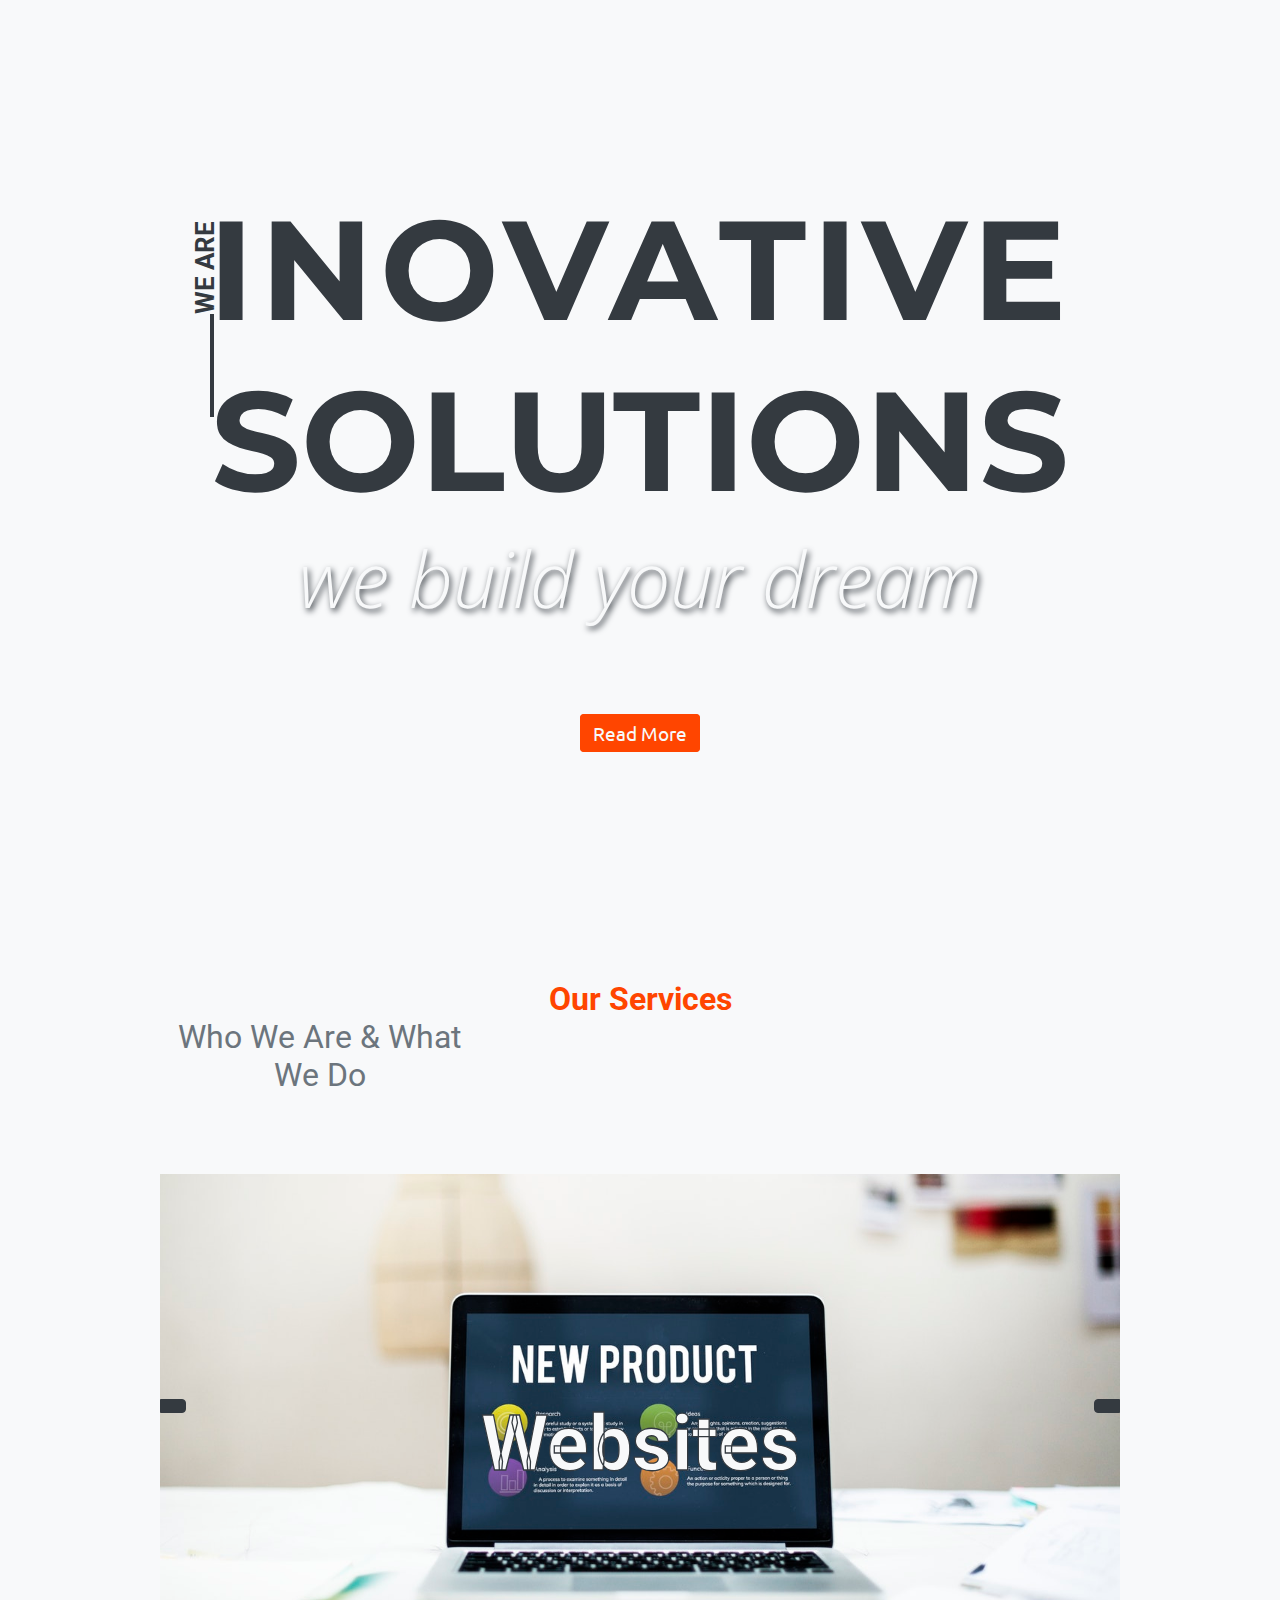
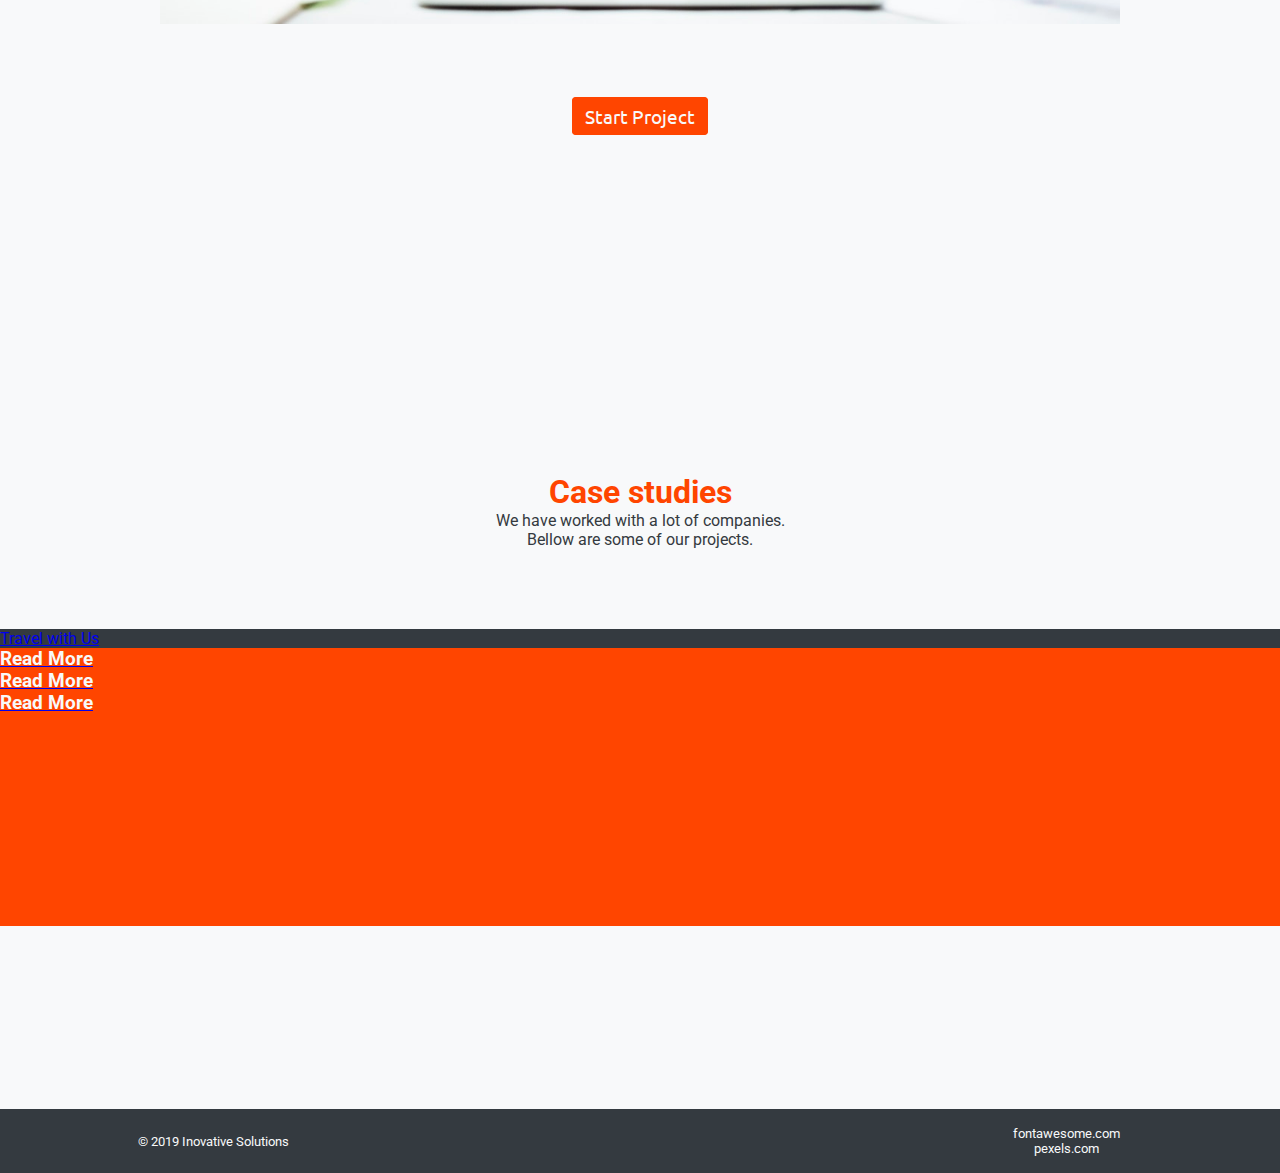
==== index.html @ c815b460 "Restarted work" ====
<!DOCTYPE html>
<html lang="en">

<head>
	<meta charset="UTF-8">
	<meta name="viewport" content="width=device-width, initial-scale=1.0">
	<meta http-equiv="X-UA-Compatible" content="ie=edge">

	<link rel="stylesheet" href="css/color.css">
	<link rel="stylesheet" href="css/core.css">
	<link rel="stylesheet" href="css/home.css">

	<link rel="stylesheet" href="https://use.fontawesome.com/releases/v5.5.0/css/all.css" integrity="sha384-B4dIYHKNBt8Bc12p+WXckhzcICo0wtJAoU8YZTY5qE0Id1GSseTk6S+L3BlXeVIU"
	 crossorigin="anonymous">

	<link rel="icon" href="img/favicon.ico" type="image/x-icon" />
	<link rel="shortcut icon" href="img/favicon.ico" type="image/x-icon" />

	<link href="https://fonts.googleapis.com/css?family=Roboto" rel="stylesheet">
	<link href="https://fonts.googleapis.com/css?family=Ubuntu" rel="stylesheet">
	<link href="https://fonts.googleapis.com/css?family=Montserrat" rel="stylesheet">
	<link href="https://fonts.googleapis.com/css?family=Open+Sans+Condensed:300" rel="stylesheet">
	<link href="https://fonts.googleapis.com/css?family=Amatic+SC" rel="stylesheet">
	<link href="https://fonts.googleapis.com/css?family=Dosis" rel="stylesheet">

	<title>Home</title>
</head>

<body class="bg-light">
	<nav class="bg-dark text-light">
		<a href="./">Home</a>
		<a href="about.html">About Us</a>
		<a href="portfolio.html">Portfolio</a>
		<a href="contact.html">Contact</a>
		<div>
			<a href="" class="btn-orange" type="button">Start<br>Project</a>
		</div>
	</nav>

	<button type="button" id="navButton" class="text-dark moveButton"><i id="fontawesome" class="fas fa-chevron-right fa-2x fa-fw"></i></button>
	<button type="button" id="scrollButton" class="text-dark moveButton"><i id="fontawesome" class="fas fa-chevron-up fa-2x fa-fw"></i></button>

	<main class="text-dark">
		<section id="section-a">
			<div class="container">
				<h5><span></span>We are</h5>
				<h1>Inovative</h1>
				<h1>Solutions</h1>
				<h3>We build your dream</h3>
				<div>
					<a href="#section-b" class="btn-orange" type="button">Read More</a>
				</div>
			</div>
		</section>

		<section id="section-b">
			<div class="container">
				<h1 class="text-orange">Our Services</h1>
				<p class="text-grey">Who We Are &amp; What We Do</p>
			</div>
			<div class="slideshow">
				<div class="slides" id="slide1">
					<h3 class="text-light">Websites</h3>
				</div>
				<div class="slides" id="slide2">
					<h3 class="text-light">Databases</h3>
				</div>
				<div class="slides" id="slide3">
					<h3 class="text-light">Custom software</h3>
				</div>

				<div class="slides" id="slide4">
					<h3 class="text-light">Digital marketing</h3>
				</div>
				<button type="button" class="text-light bg-dark" id="arrow-left"><i class="fas fa-angle-double-left fa-fw"></i></button>
				<button type="button" class="text-light bg-dark" id="arrow-right"><i class="fas fa-angle-double-right fa-fw"></i></button>
			</div>
			<div class="container">
				<a href="" class="btn-orange" type="button">Start Project</a>
			</div>
		</section>

		<section id="section-c">
			<div class="container">
				<h1 class="text-orange">Case studies</h1>
				<p class="text-greymargin-top: 4rem;">We have worked with a lot of companies.<br>Bellow are some of our projects.</p>
			</div>
			<div class="cardsshow bg-orange">
				<a href="travel-with-us.html">
					<div class="card-container">
						<div class="cards bg-dark" id="card1">
							<span>Travel with Us</span>
						</div>
						<span class="text-light"><i class="fas fa-arrow-right fa-fw fa-4x"></i></span>
						<h3 class="text-light">Read More</h3>
					</div>
				</a>
				<a href="portfolio.htm">
					<div class="card-container">
						<div class="cards" id="card2"></div>
						<span class="text-light"><i class="fas fa-arrow-right fa-fw fa-4x"></i></span>
						<h3 class="text-light">Read More</h3>
					</div>
				</a>
				<a href="about.htm">
					<div class="card-container">
						<div class="cards" id="card3"></div>
						<span class="text-light"><i class="fas fa-arrow-right fa-fw fa-4x"></i></span>
						<h3 class="text-light">Read More</h3>
					</div>
				</a>
			</div>
		</section>
	</main>

	<footer class="bg-dark text-light">
		<p>&copy; 2019 Inovative Solutions</p>
		<p id="date"></p>
		<p><a href="https://fontawesome.com/" target="_blank" rel="noopener noreferrer">fontawesome.com</a><br><a href="https://pexels.com/"
			 target="_blank" rel="noopener noreferrer">pexels.com</a></p>
	</footer>
	<script src="js/core.js" type="text/javascript"></script>
	<script src="js/home.js" type="text/javascript"></script>
</body>

</html>
---- css/color.css ----
/* This file serves for coloring all the tags that have the corresponding classes, just like Bootstrap */

.text-dark {
	color: #343a40;
}

.text-grey {
	color: #6c757d;
}

.text-light {
	color: #f8f9fa;
}

.text-green {
	color: #28a745;
}

.text-orange {
	color: orangered;
}

.bg-dark {
	background-color: #343a40;
}

.bg-grey {
	background-color: #6c757d;
}

.bg-light {
	background-color: #f8f9fa;
}

.bg-green {
	background-color: #28a745;
}

.bg-orange {
	background-color: orangered;
}
---- css/core.css ----
* {
	margin: 0;
	padding: 0;
	font-family: "Roboto", sans-serif;
	transition: filter 0.5s;
}

html,
body {
	scroll-behavior: smooth;
	overflow-x: hidden;
}

button[type=button],
a[type=button] {
	font-family: "Ubuntu", sans-serif;
	padding: 0.375rem 0.75rem;
	border-radius: 0.25rem;
	border: 1px solid;
	cursor: pointer;
	text-decoration: none;
}

button:focus {
	outline: 0;
}

.container {
	width: 75vw;
	margin: 0 auto;
}

button.btn-green,
a.btn-green {
	font-size: 1rem;
	text-align: center;
	border-color: #28a745 !important;
	background-color: #28a745 !important;
	margin: 1rem auto;
	color: #f8f9fa !important;
	transition: all 0.25s;
}

button.btn-green:hover,
a.btn-green:hover {
	border-color: #1e7e34 !important;
	background-color: #1e7e34 !important;
	color: #f8f9fa !important;
}

button.btn-orange,
a.btn-orange {
	font-size: 1rem;
	text-align: center;
	border-color: orangered !important;
	background-color: orangered !important;
	margin: 1rem auto;
	color: #f8f9fa !important;
	transition: all 0.25s;
}

button.btn-orange:hover,
a.btn-orange:hover {
	border-color: red !important;
	background-color: red !important;
	color: #f8f9fa !important;
}

nav {
	height: 100%;
	width: 0;
	position: fixed;
	z-index: 1;
	top: 0;
	left: 0;
	overflow-x: hidden;
	transition: all 0.5s;
}

nav a {
	display: block;
	text-decoration: none;
	color: inherit;
	font-size: 2rem;
	text-align: right;
	margin: 1rem;
	transition: all 0.25s;
}

nav div {
	position: absolute;
	bottom: 0;
	width: 100%;
}

nav div a {
	width: calc(200px - 4rem);
}

nav a:hover {
	color: #6c757d;
}

button.moveButton {
	display: block;
	min-width: 3.5rem;
	max-width: 3.5rem;
	min-height: 2.5rem;
	max-height: 2.5rem;
	border: none;
	margin: 1rem 0;
	background-color: transparent;
	position: fixed;
	transition: all 0.5s;
	z-index: 1;
	padding: 0;
}

button.moveButton#navButton {
	top: 0;
}

button.moveButton#scrollButton {
	border-radius: 50%;
	min-width: 2.5rem;
	max-width: 2.5rem;
	margin: 1rem;
	color: #f8f9fa;
	background-color: #343a40;
	opacity: 0;
	bottom: 0;
	right: 0;
}

button#navButton i {
	transition: all 0.5s;
}

button#navButton i.close {
	transform: rotate(180deg);
}

main {
	transition: all 0.5s;
}

main section {
	min-height: 100vh;
	width: 100%;
	display: flex;
	flex-direction: column;
	justify-content: center;
	align-items: center;
}

footer {
	width: 100%;
	min-height: 64px;
	display: flex;
	justify-content: center;
	align-items: center;
}

footer p {
	text-align: center;
	font-size: 0.8rem;
	margin: 0 auto;
	display: inline-block;
	width: calc(100%/3);
}

footer p#date {
	font-size: 1rem;
}

footer p a {
	text-decoration: none;
	color: inherit;
	transition: all 0.25s;
}

footer p a:hover {
	color: #6c757d;
}
---- css/home.css ----
/* Section A */

main section#section-a {
	text-transform: uppercase;
	text-align: center;
	background-image: url("../img/bg-header-1.jpg");
	background-attachment: fixed;
	background-size: cover;
	background-position: center;
}

main section#section-a .container h1 {
	font-size: 11vw;
	font-family: 'Montserrat', sans-serif;
}

main section#section-a .container h1:first-of-type {
	letter-spacing: 0.5vw;
}

main section#section-a .container h3 {
	font-family: "Open Sans Condensed", sans-serif;
	font-weight: 300;
	font-style: italic;
	font-size: 6vw;
	text-transform: lowercase;
	color: #f8f9fa;
	text-shadow: 0.2vw 0.2vw 0.5vw #343a40;
}

main section#section-a .container h5 {
	transform-origin: center;
	transform: translate(-45%, 500%) rotate(-90deg);
	font-size: 2vw;
	max-width: 100vh;
}

main section#section-a .container h5 span {
	background-color: #343a40;
	width: 8vw;
	height: 0.3vw;
	display: inline-block;
	text-align: right;
	vertical-align: baseline;
}

main section#section-a .container div {
	margin-top: 10vh;
}

main section#section-a .container div a {
	text-transform: initial;
	font-size: 1.2rem;
}

/* Section B */
main section#section-b .container {
	text-align: center;
	margin: 5rem auto;
}

main section#section-b .container p {
	margin: 1 auto;
	width: calc(100%/3);
	float: left;
	font-size: 2rem;
}

main section#section-b .container a {
	font-size: 1.2rem;
	color: #f8f9fa;
	text-align: center;
	border-color: #28a745;
}

main section#section-b div.slideshow {
	min-height: 50vh;
	height: auto;
	width: 75vw;
	position: relative;
}

main section#section-b div.slideshow button {
	position: absolute;
	top: 50%;
	font-size: 2vh;
	border: 1px solid #343a40;
	transition: all 0.25s;
}

main section#section-b div.slideshow button#arrow-left {
	border-top-left-radius: 0;
	border-bottom-left-radius: 0;
}

main section#section-b div.slideshow button#arrow-right {
	border-top-right-radius: 0;
	border-bottom-right-radius: 0;
}

main section#section-b div.slideshow button:hover {
	background-color: #1d2124;
	border-color: #1d2124;
}

main section#section-b div.slideshow button#arrow-left {
	left: 0;
}

main section#section-b div.slideshow button#arrow-right {
	right: 0;
}

main section#section-b div.slideshow div.slides {
	min-height: 100%;
	position: absolute;
	transition: all 0.5s;
}

main section#section-b div.slideshow div.slides#slide1 {
	background-image: url("../img/websites.jpeg");
	background-size: cover;
	background-repeat: no-repeat;
	background-position: bottom;
}

main section#section-b div.slideshow div.slides#slide2 {
	background-image: url("../img/databases.jpg");
	background-size: cover;
	background-repeat: no-repeat;
	background-position: left;
}

main section#section-b div.slideshow div.slides#slide3 {
	background-image: url("../img/custom_software.jpeg");
	background-size: cover;
	background-repeat: no-repeat;
	background-position: center;
}

main section#section-b div.slideshow div.slides#slide4 {
	background-image: url("../img/digital_marketing.jpeg");
	background-size: cover;
	background-repeat: no-repeat;
	background-position: left;
}

main section#section-b div.slideshow div.slides h3 {
	text-align: center;
	font-size: 6vw;
	max-width: 70%;
	margin: 0 auto;
	top: 50%;
	left: 0;
	right: 0;
	position: absolute;
	-webkit-text-stroke-color: #343a40;
	-webkit-text-stroke-width: 0.1vw;
}

/* Section C */
main section#section-c {
	background-image: url("../img/bg-header-2.jpeg");
	background-size: cover;
	background-attachment: fixed;
	background-position: bottom;
}

main section#section-c div.container:first-of-type {
	text-align: center;
	margin: 5rem auto;
}

main section#section-c div.cardsshow {
	width: 100%;
	height: 33vh;
}

main section#section.c div.cardsshow a div.cards {
	float: left;
	min-height: 100%;
	width: calc(100%/3);
}
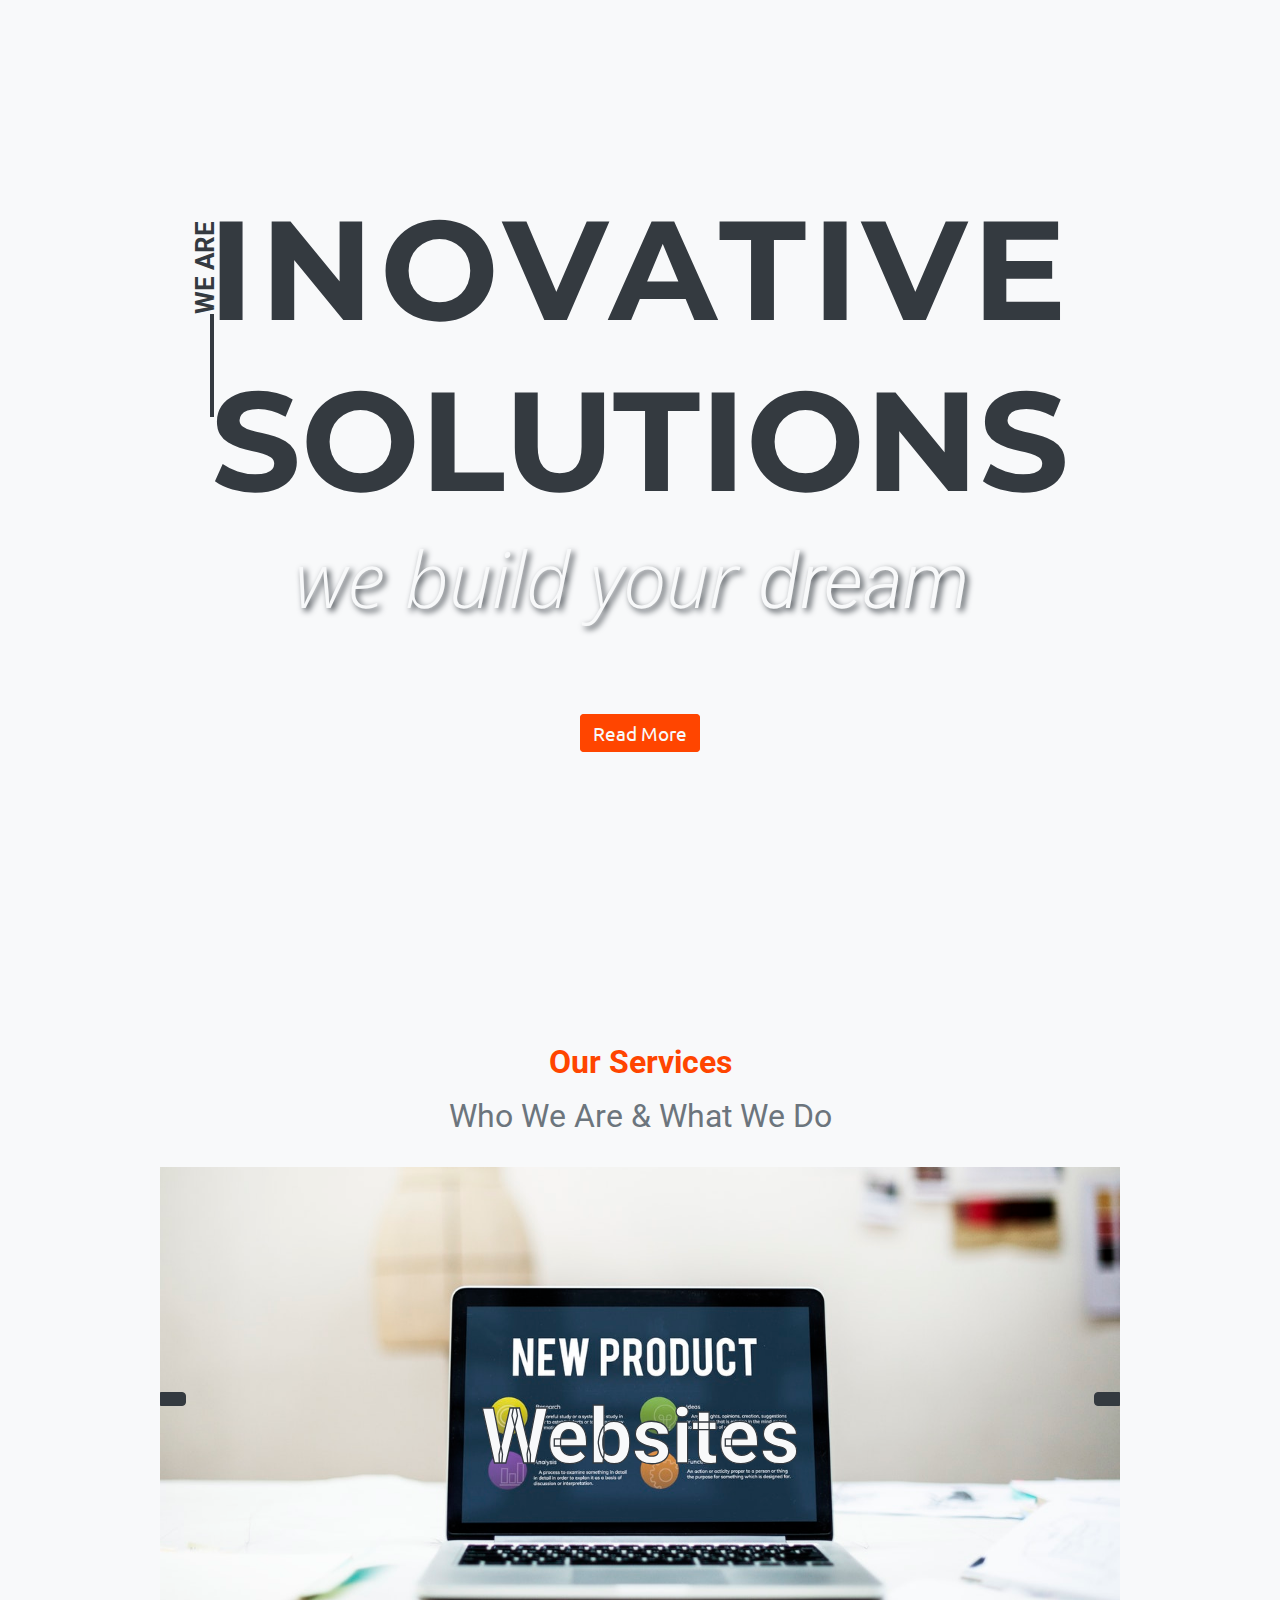
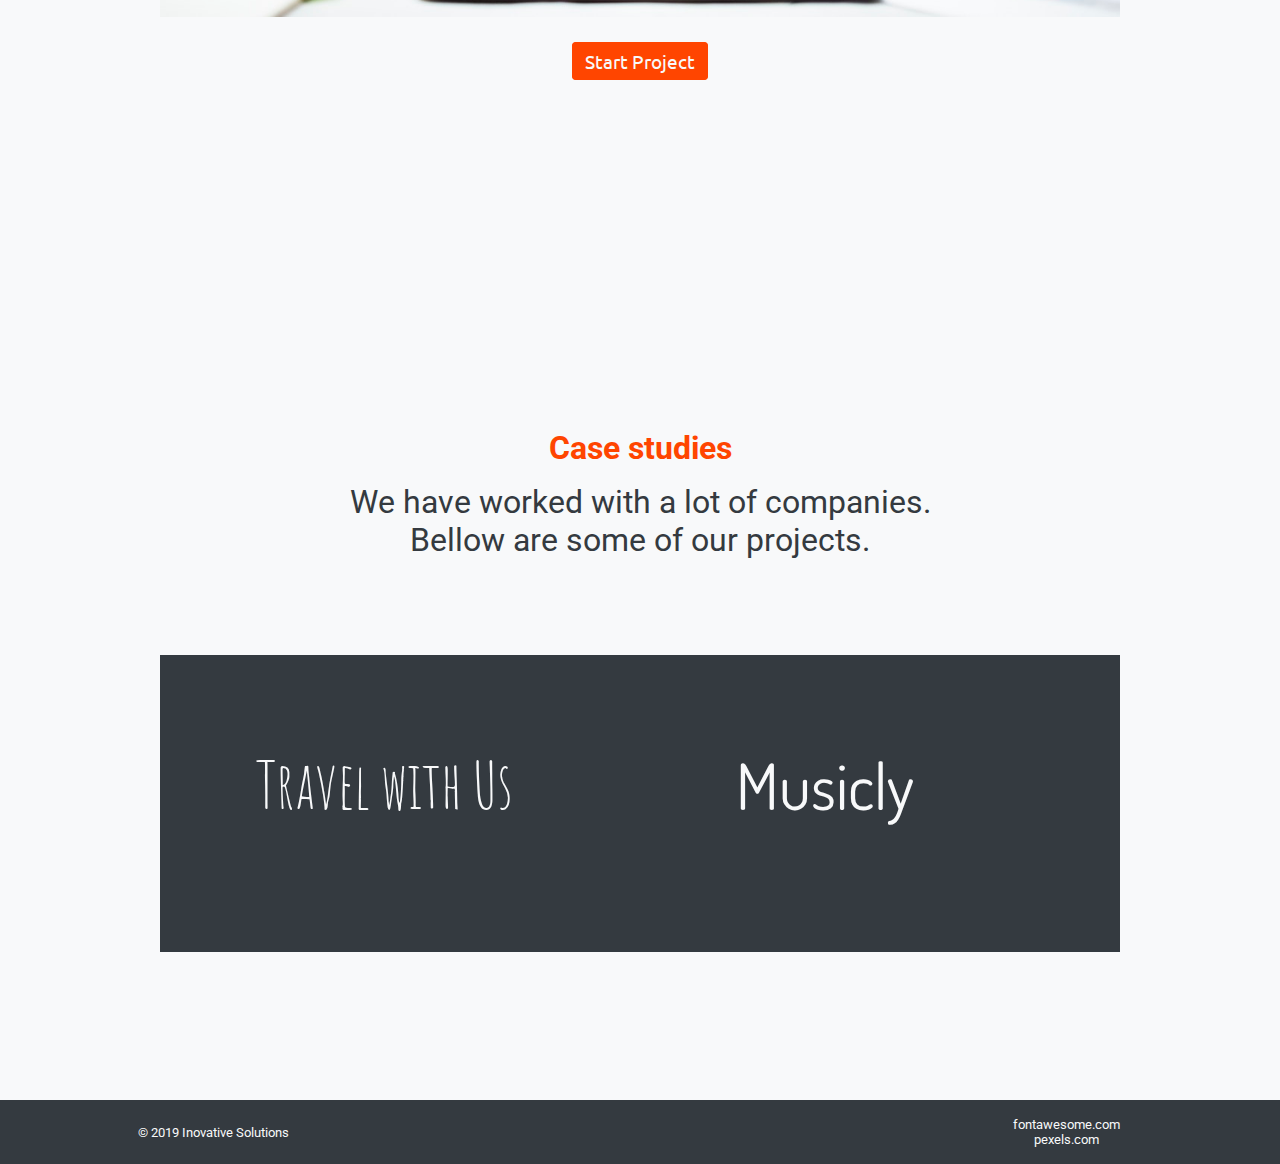
==== commit 31e0bfc5: "Finished main page, started Contact" ====
--- a/index.html
+++ b/index.html
@@ -26,14 +26,14 @@
 	<title>Home</title>
 </head>
 
-<body class="bg-light">
+<body class="bg-light" style="opacity: 0;">
 	<nav class="bg-dark text-light">
 		<a href="./">Home</a>
 		<a href="about.html">About Us</a>
 		<a href="portfolio.html">Portfolio</a>
 		<a href="contact.html">Contact</a>
 		<div>
-			<a href="" class="btn-orange" type="button">Start<br>Project</a>
+			<a href="contact.html" class="btn-orange" type="button">Start<br>Project</a>
 		</div>
 	</nav>
 
@@ -46,7 +46,7 @@
 				<h5><span></span>We are</h5>
 				<h1>Inovative</h1>
 				<h1>Solutions</h1>
-				<h3>We build your dream</h3>
+				<h3>We build your <span id="typer"></span><span class="bg-light type-bar"></span></h3>
 				<div>
 					<a href="#section-b" class="btn-orange" type="button">Read More</a>
 				</div>
@@ -76,7 +76,7 @@
 				<button type="button" class="text-light bg-dark" id="arrow-right"><i class="fas fa-angle-double-right fa-fw"></i></button>
 			</div>
 			<div class="container">
-				<a href="" class="btn-orange" type="button">Start Project</a>
+				<a href="contact.html" class="btn-orange" type="button">Start Project</a>
 			</div>
 		</section>
 
@@ -85,7 +85,7 @@
 				<h1 class="text-orange">Case studies</h1>
 				<p class="text-greymargin-top: 4rem;">We have worked with a lot of companies.<br>Bellow are some of our projects.</p>
 			</div>
-			<div class="cardsshow bg-orange">
+			<div class="cardsshow bg-orange container">
 				<a href="travel-with-us.html">
 					<div class="card-container">
 						<div class="cards bg-dark" id="card1">
@@ -97,14 +97,9 @@
 				</a>
 				<a href="portfolio.htm">
 					<div class="card-container">
-						<div class="cards" id="card2"></div>
-						<span class="text-light"><i class="fas fa-arrow-right fa-fw fa-4x"></i></span>
-						<h3 class="text-light">Read More</h3>
-					</div>
-				</a>
-				<a href="about.htm">
-					<div class="card-container">
-						<div class="cards" id="card3"></div>
+						<div class="cards bg-dark" id="card2">
+							<span>Musicly</span>
+						</div>
 						<span class="text-light"><i class="fas fa-arrow-right fa-fw fa-4x"></i></span>
 						<h3 class="text-light">Read More</h3>
 					</div>
@@ -120,7 +115,7 @@
 			 target="_blank" rel="noopener noreferrer">pexels.com</a></p>
 	</footer>
 	<script src="js/core.js" type="text/javascript"></script>
-	<script src="js/home.js" type="text/javascript"></script>
+	<script src="js/index.js" type="text/javascript"></script>
 </body>
 
 </html>--- a/css/core.css
+++ b/css/core.css
@@ -2,13 +2,14 @@
 	margin: 0;
 	padding: 0;
 	font-family: "Roboto", sans-serif;
-	transition: filter 0.5s;
+	transition: opacity 0.5s;
 }
 
 html,
 body {
 	scroll-behavior: smooth;
 	overflow-x: hidden;
+	transition: opacity 1s;
 }
 
 button[type=button],
--- a/css/home.css
+++ b/css/home.css
@@ -1,4 +1,13 @@
 /* Section A */
+span.type-bar {
+	width: 0.2vw;
+	height: 6vw;
+	vertical-align: bottom;
+	margin-left: 1vw;
+	margin-bottom: 1vw;
+	box-shadow: 0.2vw 0.2vw 0.5vw #343a40;
+	display: inline-block;
+}
 
 main section#section-a {
 	text-transform: uppercase;
@@ -56,14 +65,12 @@
 /* Section B */
 main section#section-b .container {
 	text-align: center;
-	margin: 5rem auto;
+	margin: 1rem auto;
 }
 
 main section#section-b .container p {
-	margin: 1 auto;
-	width: calc(100%/3);
-	float: left;
 	font-size: 2rem;
+	margin: 1rem auto;
 }
 
 main section#section-b .container a {
@@ -158,6 +165,10 @@
 	-webkit-text-stroke-width: 0.1vw;
 }
 
+main section#section-b .container {
+	padding-top: 1rem;
+}
+
 /* Section C */
 main section#section-c {
 	background-image: url("../img/bg-header-2.jpeg");
@@ -166,18 +177,85 @@
 	background-position: bottom;
 }
 
+main section#section-c .container p {
+	font-size: 2rem;
+	margin: 1rem auto;
+}
+
 main section#section-c div.container:first-of-type {
 	text-align: center;
 	margin: 5rem auto;
 }
 
 main section#section-c div.cardsshow {
+	height: 33vh;
+}
+
+main section#section-c div.cardsshow a div.card-container {
+	float: left;
+	position: relative;
+	min-height: 100%;
+	min-width: calc(100%/2);
+}
+
+main section#section-c div.cardsshow a div.card-container div.cards {
+	position: absolute;
+	top: 0;
+	left: 0;
+	right: 0;
+	bottom: 0;
+	transition: all 0.25s;
 	width: 100%;
-	height: 33vh;
-}
-
-main section#section.c div.cardsshow a div.cards {
-	float: left;
-	min-height: 100%;
-	width: calc(100%/3);
+	height: 100%;
+	background-size: cover;
+	background-position: center;
+}
+
+main section#section-c div.cardsshow a div.card-container div.cards span {
+	position: relative;
+	top: 30%;
+	left: 20%;
+	font-size: 5vw;
+	color: #f8f9fa;
+}
+
+main section#section-c div.cardsshow a div.card-container div.cards#card1 span {
+	font-family: "Amatic SC", cursive;
+}
+
+main section#section-c div.cardsshow a div.card-container div.cards#card2 span {
+	font-family: "Dosis", sans-serif;
+}
+
+main section#section-c div.cardsshow a div.card-container>span {
+	transition: all 0.25s;
+	margin: 1rem;
+	opacity: 0;
+	position: absolute;
+	top: 0;
+	right: 0;
+	z-index: 1;
+}
+
+main section#section-c div.cardsshow a div.card-container h3 {
+	position: absolute;
+	opacity: 0;
+	top: 15%;
+	left: 10%;
+	transition: all 0.25s;
+	z-index: 1;
+}
+
+main section#section-c div.cardsshow a:hover div.card-container div.cards {
+	opacity: 0.1;
+}
+
+main section#section-c div.cardsshow a:hover div.card-container>span {
+	top: calc(33vh/3);
+	opacity: 1;
+}
+
+main section#section-c div.cardsshow a:hover div.card-container h3 {
+	top: 45%;
+	opacity: 1;
 }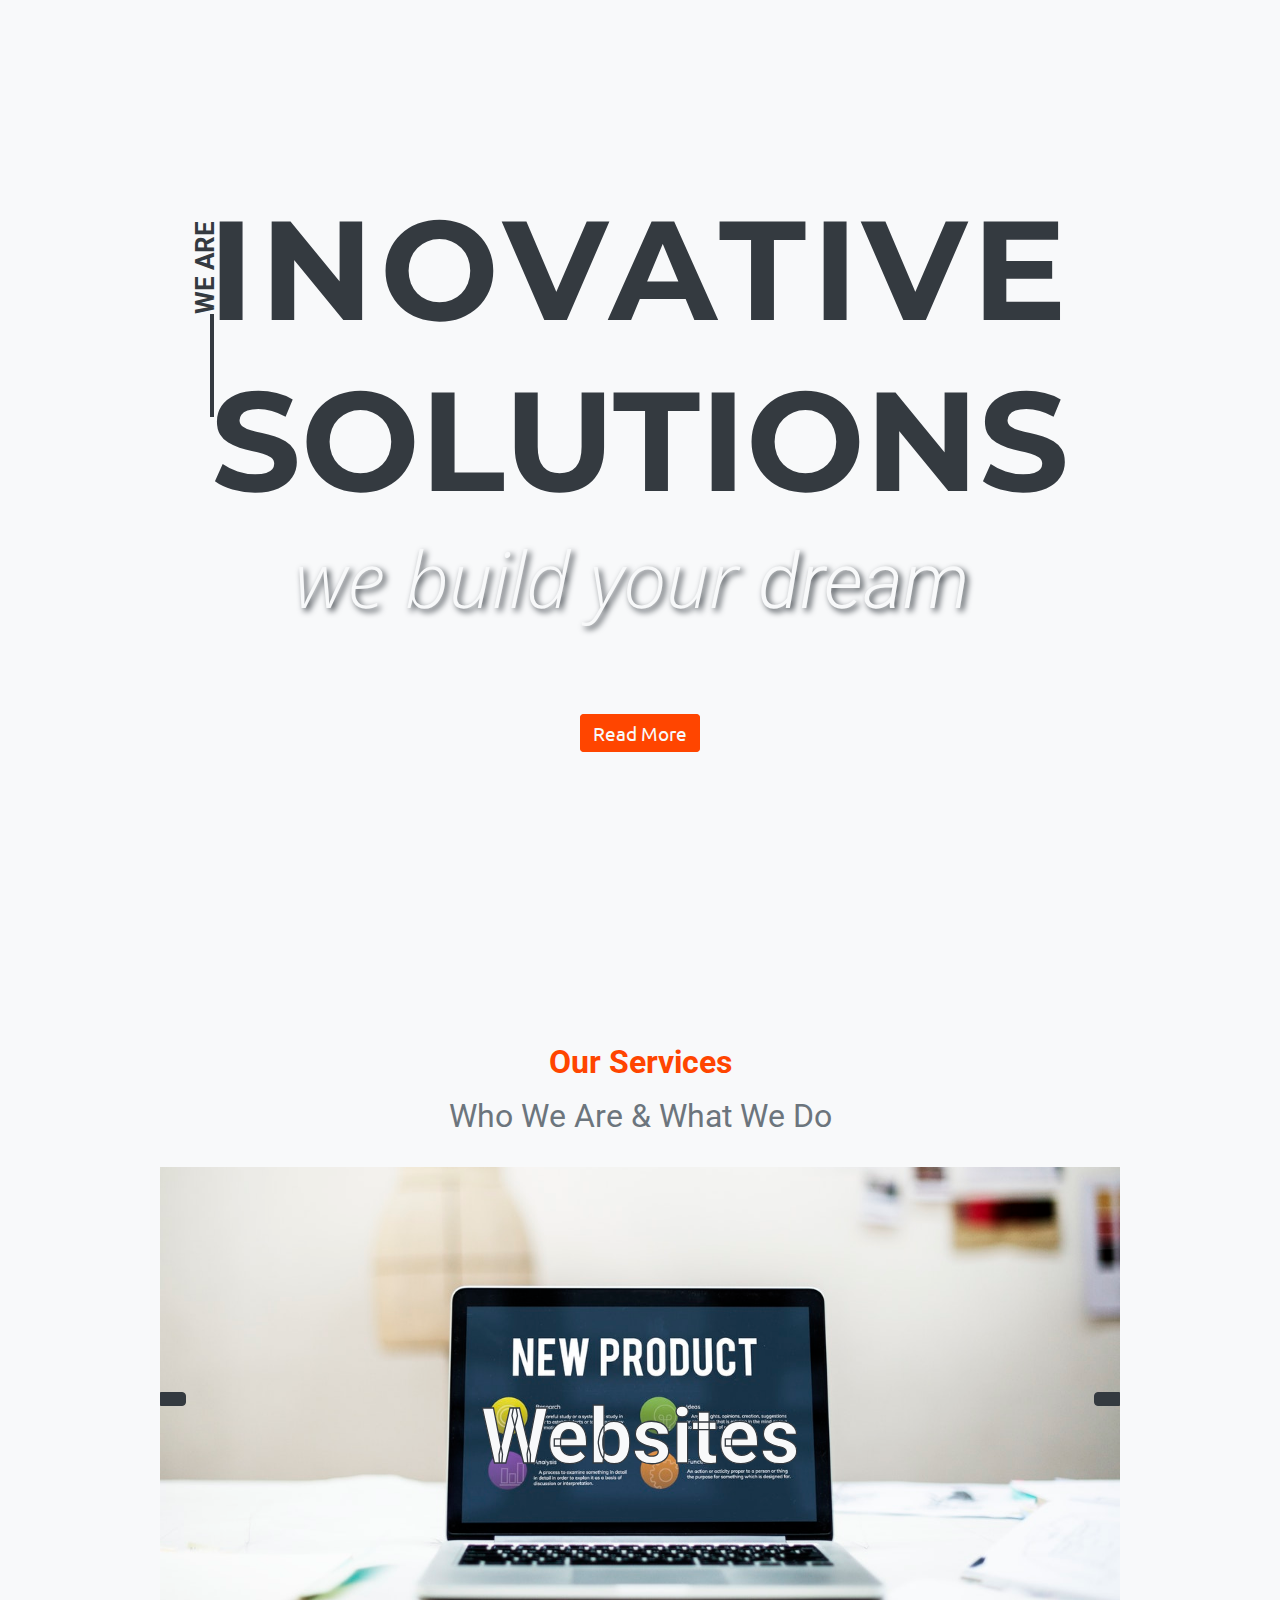
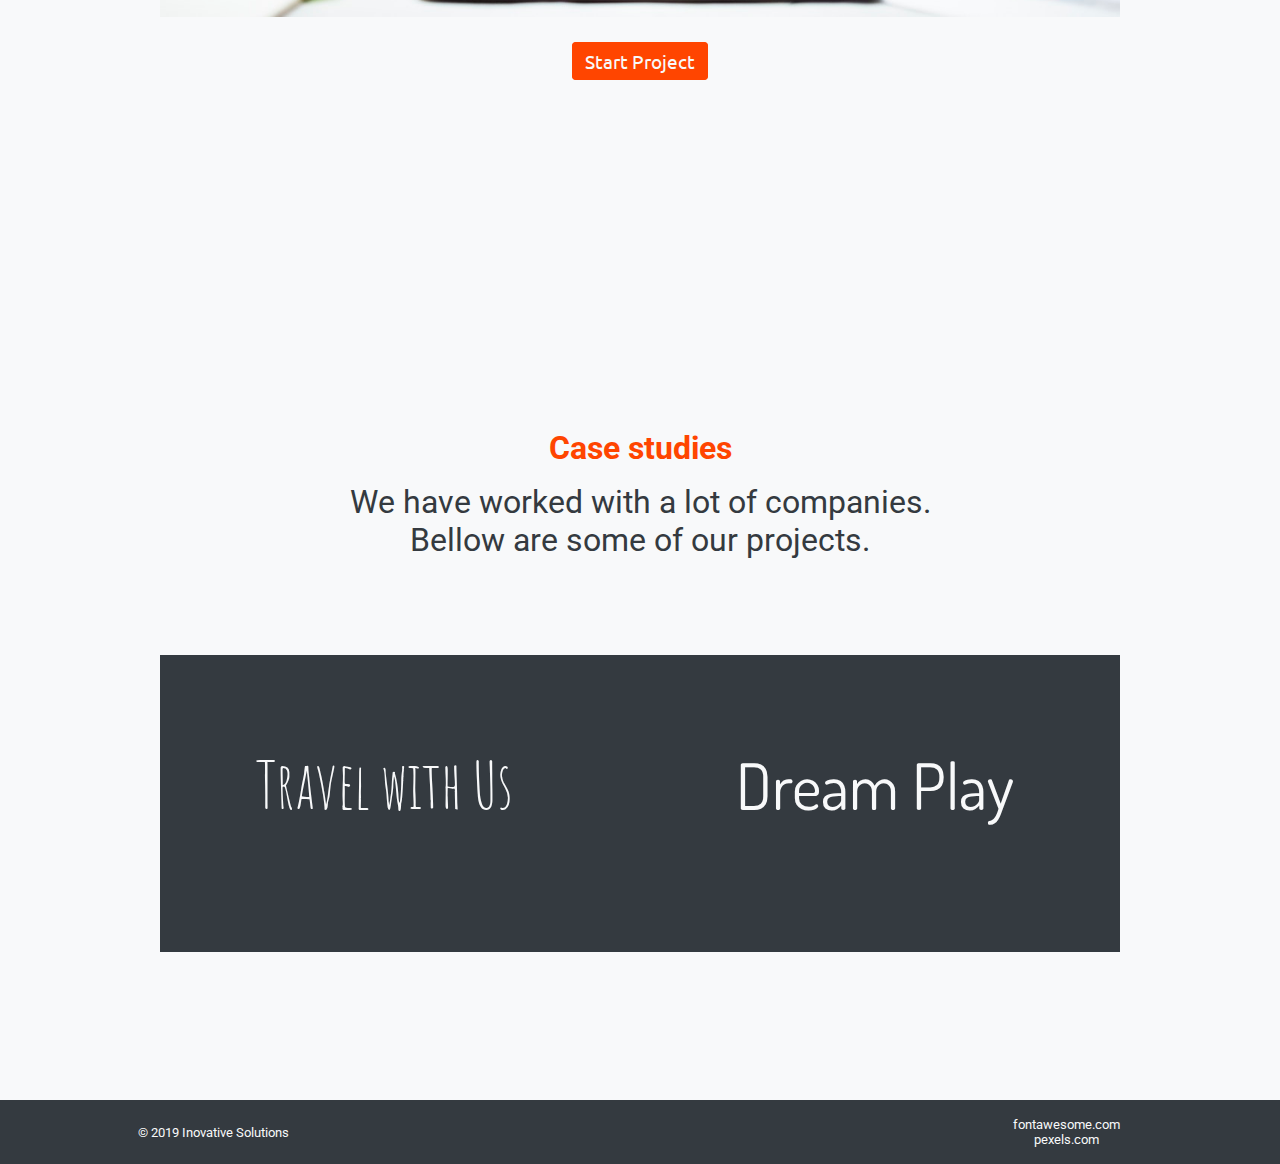
==== commit 90955927: "Maybe I finished?" ====
--- a/index.html
+++ b/index.html
@@ -86,7 +86,7 @@
 				<p class="text-greymargin-top: 4rem;">We have worked with a lot of companies.<br>Bellow are some of our projects.</p>
 			</div>
 			<div class="cardsshow bg-orange container">
-				<a href="travel-with-us.html">
+				<a href="https://diogofalken.github.io/Travel-With-Us/" target="_blank" rel="noopener noreferrer">
 					<div class="card-container">
 						<div class="cards bg-dark" id="card1">
 							<span>Travel with Us</span>
@@ -95,10 +95,10 @@
 						<h3 class="text-light">Read More</h3>
 					</div>
 				</a>
-				<a href="portfolio.htm">
+				<a href="https://stephs10.github.io/DreamPlay/" target="_blank" rel="noopener noreferrer">
 					<div class="card-container">
 						<div class="cards bg-dark" id="card2">
-							<span>Musicly</span>
+							<span>Dream Play</span>
 						</div>
 						<span class="text-light"><i class="fas fa-arrow-right fa-fw fa-4x"></i></span>
 						<h3 class="text-light">Read More</h3>
--- a/css/core.css
+++ b/css/core.css
@@ -13,6 +13,7 @@
 }
 
 button[type=button],
+button[type=submit],
 a[type=button] {
 	font-family: "Ubuntu", sans-serif;
 	padding: 0.375rem 0.75rem;
@@ -27,7 +28,7 @@
 }
 
 .container {
-	width: 75vw;
+	width: 75%;
 	margin: 0 auto;
 }
 
